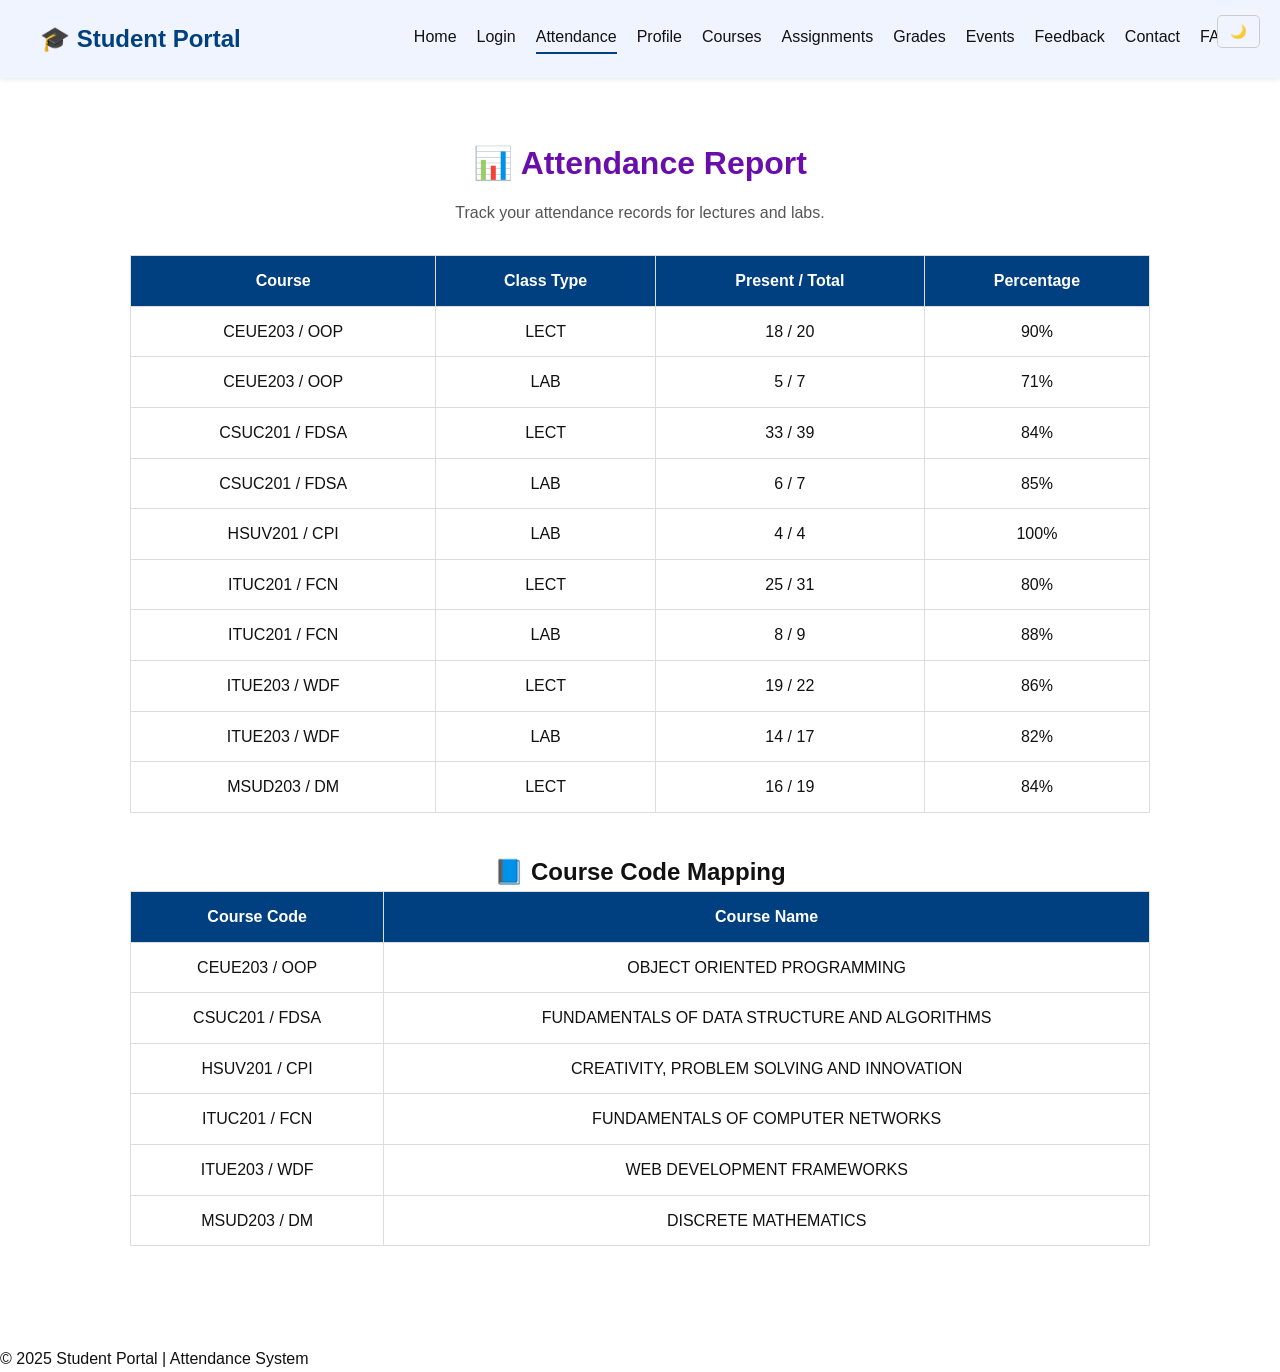
==== attendance.html @ dce3647c "finsh.." ====
<!DOCTYPE html>
<html lang="en">
<head>
  <meta charset="UTF-8" />
  <meta name="viewport" content="width=device-width, initial-scale=1.0"/>
  <title>Attendance | Student Portal</title>
  <link rel="stylesheet" href="style.css" />
  <script defer src="theme.js"></script>
</head>
<body>

  <!-- 🌗 Theme Toggle -->
  <button class="theme-toggle" onclick="toggleTheme()">🌙</button>

  <!-- ✅ NAVBAR -->
  <nav class="navbar">
    <div class="logo">🎓 Student Portal</div>
    <ul class="nav-links">
      <a href="index.html">Home</a>
      <a href="login.html">Login</a>
      <a href="attendance.html" class="active">Attendance</a>
      <a href="profile.html">Profile</a>
      <a href="courses.html">Courses</a>
      <a href="assignments.html">Assignments</a>
      <a href="grades.html">Grades</a>
      <a href="event.html">Events</a>
      <a href="feedback.html">Feedback</a>
      <a href="contact.html">Contact</a>
      <a href="faqs.html">FAQs</a>
    </ul>
  </nav>

  <!-- 📊 ATTENDANCE SECTION -->
  <section class="attendance-section">
    <h1>📊 Attendance Report</h1>
    <p>Track your attendance records for lectures and labs.</p>

    <!-- Attendance Table -->
    <div class="table-container">
      <table class="attendance-table">
        <thead>
          <tr>
            <th>Course</th>
            <th>Class Type</th>
            <th>Present / Total</th>
            <th>Percentage</th>
          </tr>
        </thead>
        <tbody>
          <tr><td>CEUE203 / OOP</td><td>LECT</td><td>18 / 20</td><td>90%</td></tr>
          <tr><td>CEUE203 / OOP</td><td>LAB</td><td>5 / 7</td><td>71%</td></tr>
          <tr><td>CSUC201 / FDSA</td><td>LECT</td><td>33 / 39</td><td>84%</td></tr>
          <tr><td>CSUC201 / FDSA</td><td>LAB</td><td>6 / 7</td><td>85%</td></tr>
          <tr><td>HSUV201 / CPI</td><td>LAB</td><td>4 / 4</td><td>100%</td></tr>
          <tr><td>ITUC201 / FCN</td><td>LECT</td><td>25 / 31</td><td>80%</td></tr>
          <tr><td>ITUC201 / FCN</td><td>LAB</td><td>8 / 9</td><td>88%</td></tr>
          <tr><td>ITUE203 / WDF</td><td>LECT</td><td>19 / 22</td><td>86%</td></tr>
          <tr><td>ITUE203 / WDF</td><td>LAB</td><td>14 / 17</td><td>82%</td></tr>
          <tr><td>MSUD203 / DM</td><td>LECT</td><td>16 / 19</td><td>84%</td></tr>
        </tbody>
      </table>
    </div>

    <!-- Course Mapping -->
    <h2>📘 Course Code Mapping</h2>
    <div class="table-container">
      <table class="course-table">
        <thead>
          <tr>
            <th>Course Code</th>
            <th>Course Name</th>
          </tr>
        </thead>
        <tbody>
          <tr><td>CEUE203 / OOP</td><td>OBJECT ORIENTED PROGRAMMING</td></tr>
          <tr><td>CSUC201 / FDSA</td><td>FUNDAMENTALS OF DATA STRUCTURE AND ALGORITHMS</td></tr>
          <tr><td>HSUV201 / CPI</td><td>CREATIVITY, PROBLEM SOLVING AND INNOVATION</td></tr>
          <tr><td>ITUC201 / FCN</td><td>FUNDAMENTALS OF COMPUTER NETWORKS</td></tr>
          <tr><td>ITUE203 / WDF</td><td>WEB DEVELOPMENT FRAMEWORKS</td></tr>
          <tr><td>MSUD203 / DM</td><td>DISCRETE MATHEMATICS</td></tr>
        </tbody>
      </table>
    </div>
  </section>

  <!-- ✅ FOOTER -->
  <footer class="footer">
    <p>© 2025 Student Portal | Attendance System</p>
  </footer>

</body>
</html>
---- style.css ----
/* === CSS VARIABLES === */
:root {
  --bg-color: #ffffff;
  --text-color: #111111;
  --primary-color: #004080;
  --card-color: #f0f4ff;
}

/* Dark Theme */
body.dark-theme {
  --bg-color: #1e1e2f;
  --text-color: #f4f4f4;
  --primary-color: #66b2ff;
  --card-color: #2c2c3a;
}

/* === RESET & BASE === */
* {
  margin: 0;
  padding: 0;
  box-sizing: border-box;
}
body {
  font-family: 'Segoe UI', sans-serif;
  background-color: var(--bg-color);
  color: var(--text-color);
  transition: background 0.3s, color 0.3s;
  line-height: 1.6;
}

a {
  text-decoration: none;
  color: var(--primary-color);
}

/* === NAVBAR === */
.navbar {
  display: flex;
  justify-content: space-between;
  align-items: center;
  background-color: var(--card-color);
  padding: 20px 40px;
  box-shadow: 0 1px 5px rgba(0,0,0,0.1);
}

.logo {
  font-size: 1.5em;
  font-weight: bold;
  color: var(--primary-color);
}

.nav-links {
  display: flex;
  gap: 20px;
}

.nav-links a {
  color: var(--text-color);
  font-weight: 500;
  padding-bottom: 2px;
  transition: 0.3s;
}

.nav-links a:hover,
.nav-links .active {
  border-bottom: 2px solid var(--primary-color);
}

/* === HERO SECTION === */
.hero {
  display: flex;
  justify-content: center;
  align-items: center;
  text-align: center;
  padding: 80px 20px;
  background-color: var(--card-color);
}

.hero-text h1 {
  font-size: 2.5rem;
  margin-bottom: 15px;
  color: var(--primary-color);
}

.hero-text p {
  font-size: 1.1rem;
  margin-bottom: 20px;
  color: var(--text-color);
}

.btn {
  background-color: var(--primary-color);
  color: #fff;
  padding: 12px 24px;
  border: none;
  border-radius: 6px;
  font-size: 1rem;
  cursor: pointer;
  transition: background 0.3s ease;
}

.btn:hover {
  background-color: #003366;
}

/* === THEME SWITCHER BUTTON === */
.theme-toggle {
  position: fixed;
  top: 15px;
  right: 20px;
  background: var(--card-color);
  border: 1px solid #ccc;
  padding: 8px 12px;
  border-radius: 5px;
  cursor: pointer;
  z-index: 999;
}
/* === LOGIN PAGE === */
.login-container {
  display: flex;
  justify-content: center;
  align-items: center;
  min-height: 100vh;
  background: linear-gradient(120deg, var(--primary-color-light), var(--primary-color-dark));
  padding: 20px;
}

.login-form {
  background-color: var(--bg-color);
  padding: 40px 30px;
  border-radius: 12px;
  box-shadow: 0 4px 20px rgba(0,0,0,0.1);
  width: 100%;
  max-width: 400px;
  text-align: center;
}

.login-form h1 {
  color: var(--primary-color);
  margin-bottom: 10px;
}

.login-form p {
  font-size: 0.95rem;
  color: var(--text-color-light);
  margin-bottom: 30px;
}

.login-form label {
  display: block;
  text-align: left;
  margin: 10px 0 5px;
  font-weight: 500;
  color: var(--text-color);
}

.login-form input[type="text"],
.login-form input[type="password"] {
  width: 100%;
  padding: 10px;
  border: 1px solid #ccc;
  border-radius: 6px;
  font-size: 1rem;
  outline: none;
}

.login-options {
  display: flex;
  justify-content: space-between;
  align-items: center;
  font-size: 0.9rem;
  margin: 15px 0;
}

.login-options a {
  color: var(--primary-color);
  text-decoration: none;
}

.login-form .btn {
  background-color: var(--primary-color);
  color: white;
  padding: 10px 20px;
  border: none;
  border-radius: 25px;
  font-weight: bold;
  cursor: pointer;
  margin-top: 10px;
  transition: background 0.3s ease;
}

.login-form .btn:hover {
  background-color: var(--primary-color-dark);
}




/* === PROFILE PAGE === */
.profile-section {
  padding: 60px 20px;
  display: flex;
  justify-content: center;
  align-items: center;
}

.profile-card {
  background-color: var(--card-bg);
  padding: 40px;
  border-radius: 12px;
  text-align: center;
  box-shadow: 0 4px 15px rgba(0,0,0,0.1);
  max-width: 400px;
  width: 100%;
}

.profile-card .profile-pic {
  width: 120px;
  height: 120px;
  border-radius: 50%;
  object-fit: cover;
  border: 3px solid var(--primary-color);
  margin-bottom: 15px;
}

.profile-card h2 {
  margin: 10px 0;
  color: var(--primary-color);
}

.profile-card p {
  font-size: 1rem;
  margin: 6px 0;
  color: var(--text-color);
}


/* === COURSES SECTION === */
.courses-section {
  padding: 60px 40px;
  background-color: var(--bg-color);
  color: var(--text-color);
  text-align: center;
}

.courses-header h1 {
  font-size: 2rem;
  color: var(--primary-color);
  margin-bottom: 10px;
}

.courses-header p {
  font-size: 1rem;
  color: #555;
  margin-bottom: 40px;
}

.courses-grid {
  display: grid;
  grid-template-columns: repeat(auto-fit, minmax(260px, 1fr));
  gap: 30px;
  max-width: 1000px;
  margin: auto;
}

.course-card {
  background-color: var(--card-bg);
  border-radius: 12px;
  padding: 20px;
  box-shadow: 0 2px 12px rgba(0,0,0,0.08);
  text-align: left;
  transition: transform 0.3s ease, box-shadow 0.3s ease;
}

.course-card:hover {
  transform: translateY(-5px);
  box-shadow: 0 4px 20px rgba(0,0,0,0.12);
}

.course-card img {
  width: 120px;
  height: auto;
  margin-bottom: 15px;
}

.course-card h3 {
  color: var(--primary-color);
  margin-bottom: 10px;
}

.course-card p {
  font-size: 0.95rem;
  color: var(--text-color);
}

.course-card a {
  color: var(--primary-color);
  text-decoration: none;
}
.course-card a:hover {
  text-decoration: underline;
}



/* === ASSIGNMENTS SECTION === */
.assignments-section {
  padding: 60px 40px;
  background-color: var(--bg-color);
  color: var(--text-color);
  text-align: center;
}

.assignments-header h1 {
  font-size: 2rem;
  color: var(--primary-color);
  margin-bottom: 10px;
}

.assignments-header p {
  font-size: 1rem;
  color: #555;
  margin-bottom: 40px;
}

.assignments-grid {
  display: grid;
  grid-template-columns: repeat(auto-fit, minmax(280px, 1fr));
  gap: 30px;
  max-width: 1000px;
  margin: auto;
}

.assignment-card {
  background-color: var(--card-bg);
  border-radius: 12px;
  padding: 20px;
  box-shadow: 0 2px 12px rgba(0,0,0,0.08);
  text-align: left;
  transition: transform 0.3s ease, box-shadow 0.3s ease;
}

.assignment-card:hover {
  transform: translateY(-5px);
  box-shadow: 0 4px 20px rgba(0,0,0,0.12);
}

.assignment-card h3 {
  color: var(--primary-color);
  margin-bottom: 10px;
}

.assignment-card p {
  font-size: 0.95rem;
  color: var(--text-color);
  margin-bottom: 8px;
}

.assignment-card .btn {
  display: inline-block;
  margin-top: 10px;
  background-color: var(--primary-color);
  color: white;
  padding: 8px 16px;
  border: none;
  border-radius: 6px;
  cursor: pointer;
  transition: background 0.3s ease;
}

.assignment-card .btn:hover {
  background-color: #531a8e;
}

.assignment-card span {
  font-size: 0.95rem;
}
.assignment-card .btn {
  margin-top: 12px;
}




/* === GRADES SECTION === */
.grades-section {
  padding: 50px 40px;
  text-align: center;
}

.grades-header h1 {
  font-size: 2rem;
  color: var(--primary-color);
  margin-bottom: 10px;
}

.grades-header p {
  color: #555;
  margin-bottom: 25px;
}

.grades-table-container {
  overflow-x: auto;
}

.grades-table {
  width: 100%;
  max-width: 900px;
  margin: auto;
  border-collapse: collapse;
  box-shadow: 0 2px 10px rgba(0,0,0,0.1);
  border-radius: 10px;
  overflow: hidden;
}

.grades-table th, .grades-table td {
  padding: 12px 15px;
  border: 1px solid #ddd;
  text-align: center;
}

.grades-table th {
  background-color: var(--primary-color);
  color: #fff;
}
.grades-table tr:hover {
  background-color: #7ca3ca;
}

/* === EVENTS (Portfolio) === */
.event-section {
  padding: 60px 40px;
  background-color: var(--bg-color);
  color: var(--text-color);
  text-align: center;
}

.event-section h1 {
  font-size: 2rem;
  color: var(--primary-color);
  margin-bottom: 10px;
}

.event-section > p {
  color: #666;
  margin-bottom: 35px;
  font-size: 1.05rem;
}

.event-grid {
  display: grid;
  grid-template-columns: repeat(auto-fit, minmax(260px, 1fr));
  gap: 28px;
  max-width: 1100px;
  margin: 0 auto;
}

.event-card {
  background-color: var(--card-bg);
  border-radius: 14px;
  padding: 24px 22px;
  box-shadow: 0 2px 12px rgba(0,0,0,0.08);
  transition: transform .25s ease, box-shadow .25s ease;
  text-align: left;
}

.event-card:hover {
  transform: translateY(-6px);
  box-shadow: 0 8px 24px rgba(0,0,0,0.12);
}

.event-card i {
  display: inline-block;
  font-style: normal;          /* so emoji/icons align nicely */
  font-size: 2.2rem;
  line-height: 1;
  margin-bottom: 12px;
  color: var(--primary-color);
}

.event-card h3 {
  font-size: 1.2rem;
  color: var(--primary-color);
  margin-bottom: 8px;
}

.event-card p {
  font-size: 0.98rem;
  color: var(--text-color);
  line-height: 1.55;
}

/* Optional: make the whole card clickable when wrapped in <a class="event-link"> */
.event-link {
  text-decoration: none;
  color: inherit;
  display: block;
  border-radius: 14px;
}
.event-link:focus .event-card {
  outline: 3px solid rgba(106,13,173,.25);
  outline-offset: 2px;
}

/* Small screens tweaks */
@media (max-width: 480px) {
  .event-section { padding: 40px 20px; }
  .event-card { padding: 20px; }
  .event-section h1 { font-size: 1.7rem; }
}







/* === ATTENDANCE PAGE === */
.attendance-section {
  padding: 60px 40px;
  max-width: 1100px;
  margin: auto;
  text-align: center;
}

.attendance-section h1 {
  font-size: 2rem;
  color: #6a0dad;
  margin-bottom: 10px;
}

.attendance-section p {
  color: #555;
  margin-bottom: 30px;
}

.table-container {
  overflow-x: auto;
  margin-bottom: 40px;
}

.attendance-table,
.course-table {
  width: 100%;
  border-collapse: collapse;
  margin: auto;
  font-size: 1rem;
}

.attendance-table th,
.attendance-table td,
.course-table th,
.course-table td {
  border: 1px solid #ddd;
  padding: 12px 15px;
  text-align: center;
}

.attendance-table th,
.course-table th {
  background-color: var(--primary-color);
  color: white;
}



.attendance-table tr:hover,
.course-table tr:hover {
  background-color: #1b9cdc;
}




/* === FEEDBACK SECTION === */
.feedback-section {
  padding: 60px 20px;
  display: flex;
  justify-content: center;
}

.feedback-container {
  background-color: var(--card-bg); /* ✅ theme-based */
  padding: 30px 40px;
  border-radius: 12px;
  box-shadow: 0 4px 20px rgba(0,0,0,0.1);
  width: 100%;
  max-width: 600px;
  text-align: center;
  transition: background-color 0.3s, color 0.3s;
}

.feedback-container h1 {
  color: var(--primary-color);
  margin-bottom: 10px;
}

.feedback-container p {
  color: var(--text-color);
  margin-bottom: 20px;
  font-size: 0.95rem;
}

.feedback-form {
  display: flex;
  flex-direction: column;
  gap: 15px;
  text-align: left;
}

.feedback-form label {
  font-weight: 500;
  color: var(--text-color);
}

.feedback-form input,
.feedback-form textarea {
  padding: 12px;
  border: 1px solid #ccc;
  border-radius: 6px;
  font-size: 1rem;
  width: 100%;
  outline: none;
  background-color: var(--bg-color); /* ✅ theme adaptive */
  color: var(--text-color);
  transition: background-color 0.3s, color 0.3s;
}

.feedback-form textarea {
  resize: vertical;
}

.feedback-form button {
  background-color: var(--primary-color);
  color: white;
  font-weight: bold;
  padding: 12px;
  border: none;
  border-radius: 25px;
  font-size: 1rem;
  cursor: pointer;
  transition: 0.3s ease;
}

.feedback-form button:hover {
  background-color: #531a8e;
}

/* === DARK THEME OVERRIDE === */
body.dark-theme .feedback-container {
  background-color: var(--card-bg);
  color: var(--text-color);
}

body.dark-theme .feedback-form input,
body.dark-theme .feedback-form textarea {
  border: 1px solid #666;
}






/* === CONTACT SECTION === */
.contact-section {
  padding: 60px 20px;
  display: flex;
  justify-content: center;
}

.contact-container {
  background-color: var(--card-bg); /* ✅ theme adaptive */
  padding: 40px;
  border-radius: 12px;
  box-shadow: 0 4px 20px rgba(0,0,0,0.1);
  width: 100%;
  max-width: 1000px;
  transition: background-color 0.3s, color 0.3s;
}

.contact-container h1 {
  color: var(--primary-color);
  text-align: center;
  margin-bottom: 10px;
}

.contact-subtext {
  text-align: center;
  color: var(--text-color);
  margin-bottom: 40px;
  font-size: 1rem;
}

.contact-grid {
  display: flex;
  flex-wrap: wrap;
  gap: 30px;
  justify-content: center;
}

.contact-form {
  flex: 1 1 300px;
  display: flex;
  flex-direction: column;
  gap: 15px;
}

.contact-form label {
  font-weight: 500;
  color: var(--text-color);
}

.contact-form input,
.contact-form textarea {
  padding: 12px;
  border: 1px solid #ccc;
  border-radius: 6px;
  font-size: 1rem;
  background-color: var(--bg-color);
  color: var(--text-color);
  outline: none;
  transition: background-color 0.3s, color 0.3s;
}

.contact-form textarea {
  resize: vertical;
}

.contact-form button {
  background-color: var(--primary-color);
  color: white;
  padding: 12px;
  border: none;
  border-radius: 25px;
  font-weight: bold;
  cursor: pointer;
  transition: 0.3s;
}

.contact-form button:hover {
  background-color: #531a8e;
}

.contact-info {
  flex: 1 1 300px;
  padding: 20px;
}

.contact-info h2 {
  color: var(--primary-color);
  margin-bottom: 15px;
}

.contact-info p {
  margin-bottom: 10px;
  color: var(--text-color);
}

.contact-icons a {
  font-size: 1.5rem;
  margin-right: 15px;
  color: var(--primary-color);
  text-decoration: none;
  transition: 0.3s;
}

.contact-icons a:hover {
  color: #f57c00;
}




/* === FAQ SECTION === */
.faq-section {
  padding: 60px 20px;
  display: flex;
  justify-content: center;
}

.faq-container {
  background-color: var(--card-bg); /* ✅ theme adaptive */
  padding: 40px;
  border-radius: 12px;
  box-shadow: 0 4px 20px rgba(0,0,0,0.1);
  width: 100%;
  max-width: 900px;
  transition: background-color 0.3s, color 0.3s;
}

.faq-container h1 {
  text-align: center;
  color: var(--primary-color);
  margin-bottom: 10px;
}

.faq-subtext {
  text-align: center;
  margin-bottom: 30px;
  color: var(--text-color);
}

.faq-item {
  margin-bottom: 20px;
  border-bottom: 1px solid #ddd;
  padding-bottom: 10px;
}

.faq-item h3 {
  cursor: pointer;
  font-size: 1.1rem;
  color: var(--primary-color);
  display: flex;
  justify-content: space-between;
  align-items: center;
}

.faq-answer {
  display: none;
  margin-top: 10px;
  font-size: 0.95rem;
  color: var(--text-color);
  line-height: 1.5;
}

.faq-answer.show {
  display: block;
}
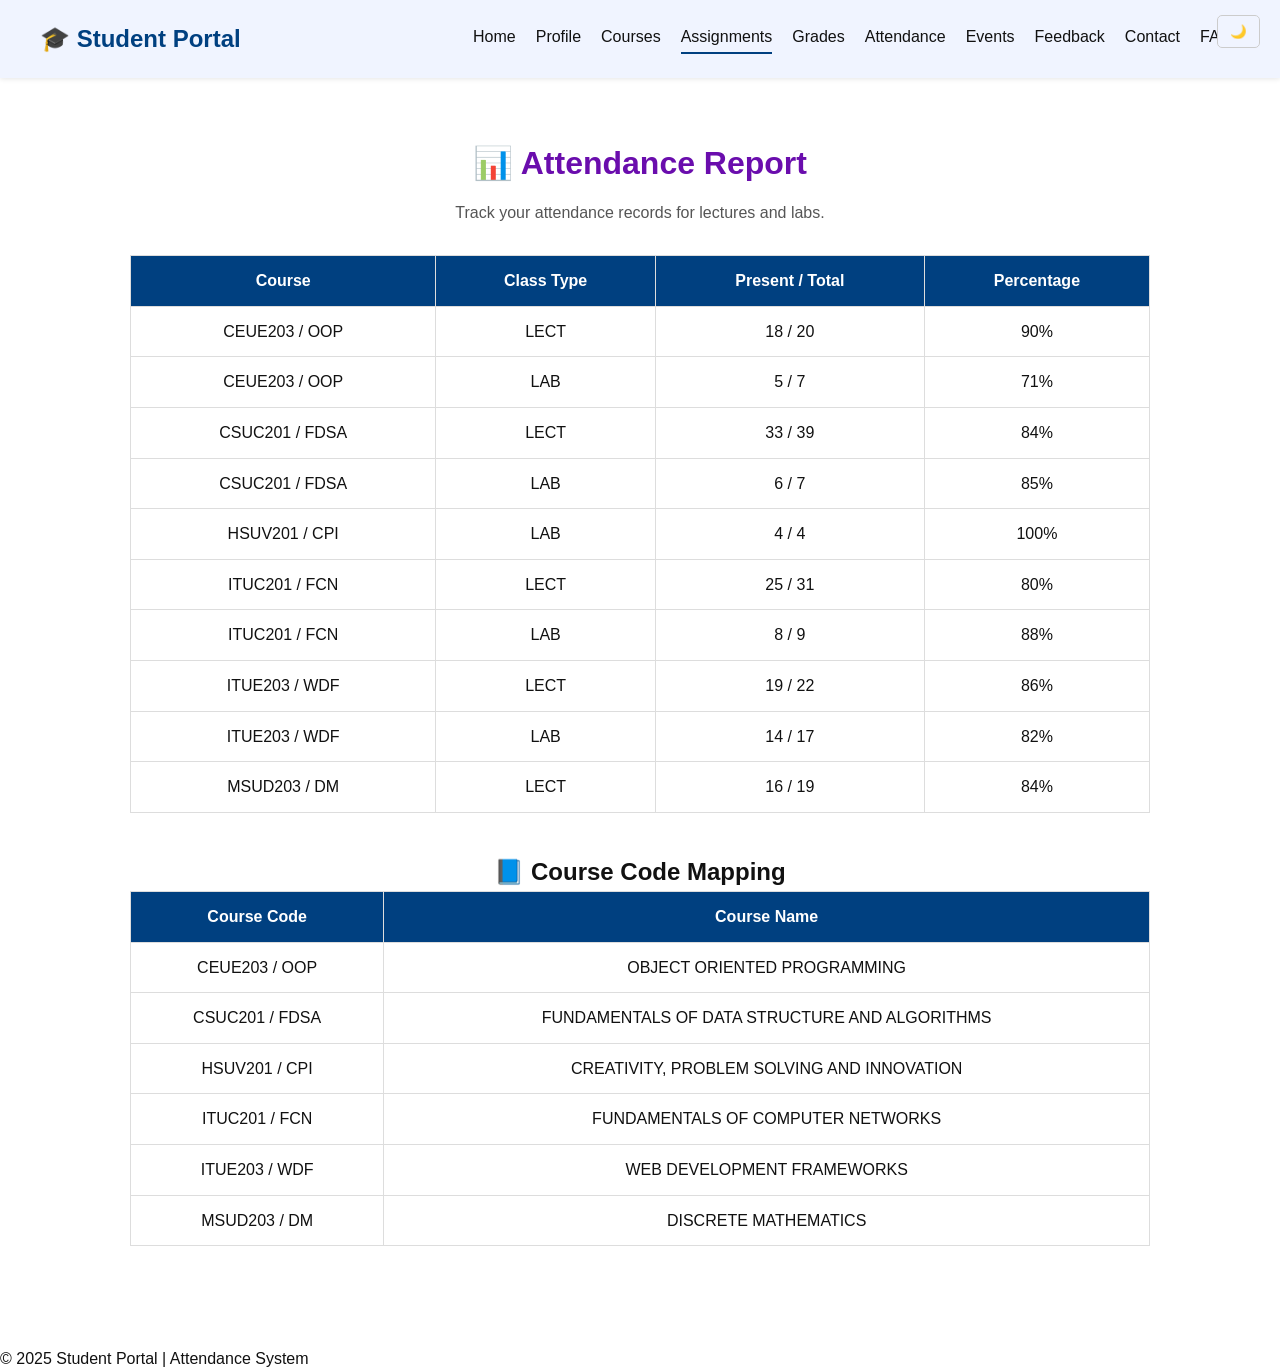
==== commit aa6f158d: "attendance.html" ====
--- a/attendance.html
+++ b/attendance.html
@@ -15,19 +15,18 @@
   <!-- ✅ NAVBAR -->
   <nav class="navbar">
     <div class="logo">🎓 Student Portal</div>
-    <ul class="nav-links">
+    <div class="nav-links">
       <a href="index.html">Home</a>
-      <a href="login.html">Login</a>
-      <a href="attendance.html" class="active">Attendance</a>
       <a href="profile.html">Profile</a>
-      <a href="courses.html">Courses</a>
-      <a href="assignments.html">Assignments</a>
+      <a href="courses.html" >Courses</a>
+      <a href="assignments.html" class="active">Assignments</a>
       <a href="grades.html">Grades</a>
+      <a href="attendance.html">Attendance</a>
       <a href="event.html">Events</a>
       <a href="feedback.html">Feedback</a>
       <a href="contact.html">Contact</a>
       <a href="faqs.html">FAQs</a>
-    </ul>
+    </div>
   </nav>
 
   <!-- 📊 ATTENDANCE SECTION -->
